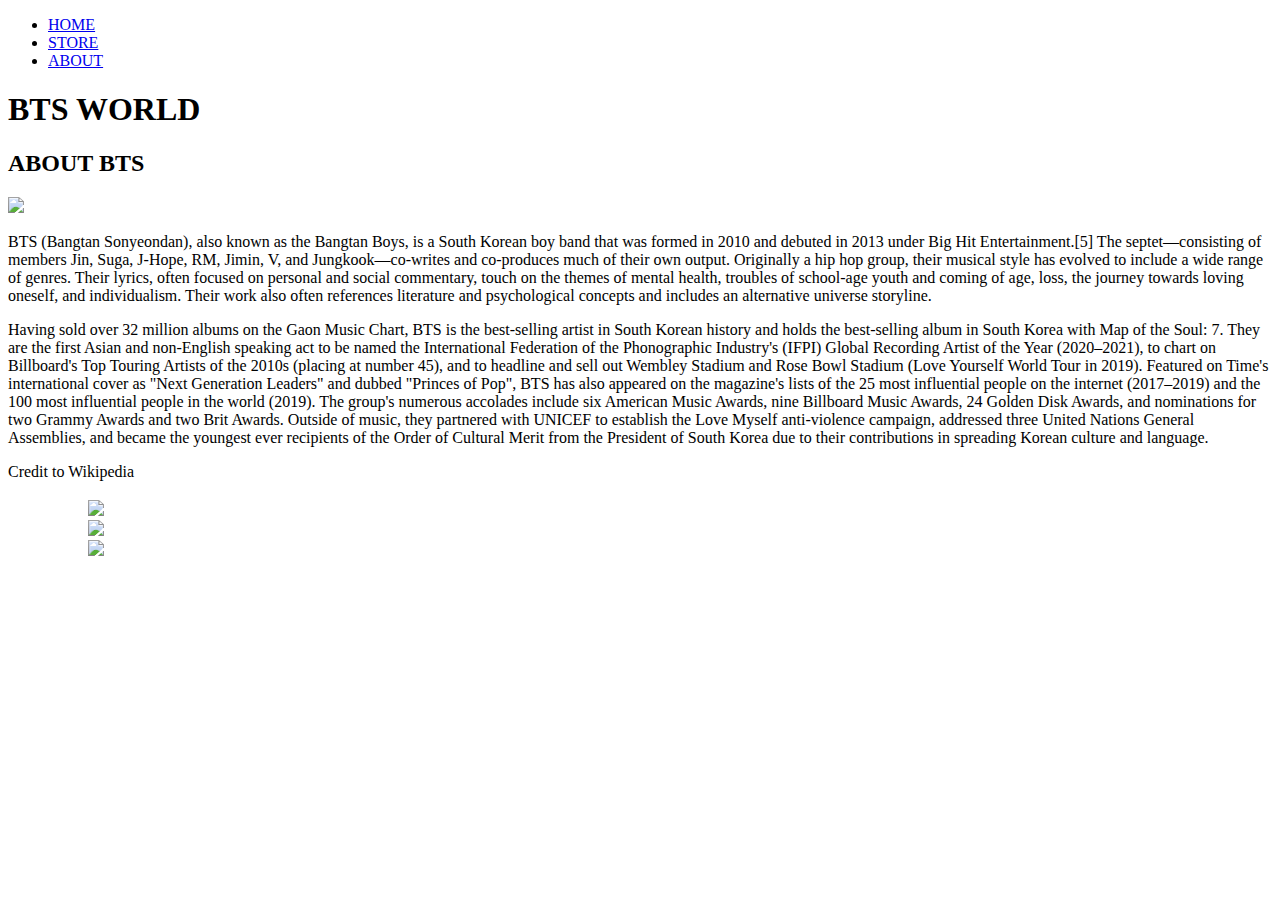
==== about.html @ 511b70e8 "Add files via upload" ====
<!DOCTYPE html>
<html>
    <head>
        <title>BTS About</title>
        <meta name="description" content="This is the description">
        <link rel="stylesheet" href="styles.css" />
    </head>
    <body>
        <header class="main-header">
            <nav class ="nav main-nav">
                <ul>
                    <li><a href ="index.html">HOME</a></li>
                    <li><a href ="store.html">STORE</a></li>
                    <li><a href="about.html">ABOUT</a></li>
                </ul>
            </nav>
            <h1 class="group-name-large">BTS WORLD</h1>
        </header>

        <section class="content-section container">
            <h2 class="section-header">ABOUT BTS</h2>
            <img class="about-image" src="Pictures/BTS-group.webp">
            <p>
                BTS (Bangtan Sonyeondan), also known as the Bangtan Boys, is a South Korean boy band that was formed in 2010 and debuted in 2013 under Big Hit Entertainment.[5] The septet—consisting of members Jin, Suga, J-Hope, RM, Jimin, V, and Jungkook—co-writes and co-produces much of their own output. Originally a hip hop group, their musical style has evolved to include a wide range of genres. Their lyrics, often focused on personal and social commentary, touch on the themes of mental health, troubles of school-age youth and coming of age, loss, the journey towards loving oneself, and individualism. Their work also often references literature and psychological concepts and includes an alternative universe storyline.
            </p>
            <p>
                Having sold over 32 million albums on the Gaon Music Chart, BTS is the best-selling artist in South Korean history and holds the best-selling album in South Korea with Map of the Soul: 7. They are the first Asian and non-English speaking act to be named the International Federation of the Phonographic Industry's (IFPI) Global Recording Artist of the Year (2020–2021), to chart on Billboard's Top Touring Artists of the 2010s (placing at number 45), and to headline and sell out Wembley Stadium and Rose Bowl Stadium (Love Yourself World Tour in 2019). Featured on Time's international cover as "Next Generation Leaders" and dubbed "Princes of Pop", BTS has also appeared on the magazine's lists of the 25 most influential people on the internet (2017–2019) and the 100 most influential people in the world (2019). The group's numerous accolades include six American Music Awards, nine Billboard Music Awards, 24 Golden Disk Awards, and nominations for two Grammy Awards and two Brit Awards. Outside of music, they partnered with UNICEF to establish the Love Myself anti-violence campaign, addressed three United Nations General Assemblies, and became the youngest ever recipients of the Order of Cultural Merit from the President of South Korea due to their contributions in spreading Korean culture and language.
            </p>
            <p> Credit to Wikipedia </p>
        </section>

        <footer class="main-footer">
            <div class="container main-footer-container">
                <h3 class="group-name"></h3>
                <ul class="nav footer-nav">
                    <ul>
                        <a href="https://www.youtube.com/c/BANGTANTV" target="_blank">
                            <img src="Pictures/Youtube logo.png">
                        </a>
                    </ul>
                    <ul>
                        <a href="https://twitter.com/bts_twt" target ="_blank">
                            <img src="Pictures/Twitter logo.png">
                        </a>
                    </ul>
                    <ul>
                        <a href="https://open.spotify.com/artist/3Nrfpe0tUJi4K4DXYWgMUX?si=KoZfzj2WRT6iKG7-JZVR5w" target="_blank">
                            <img src="Pictures/Spotify logo.png">
                        </a>
                    </ul>
                </ul>
            </div>
        </footer>
    </body>
</html>
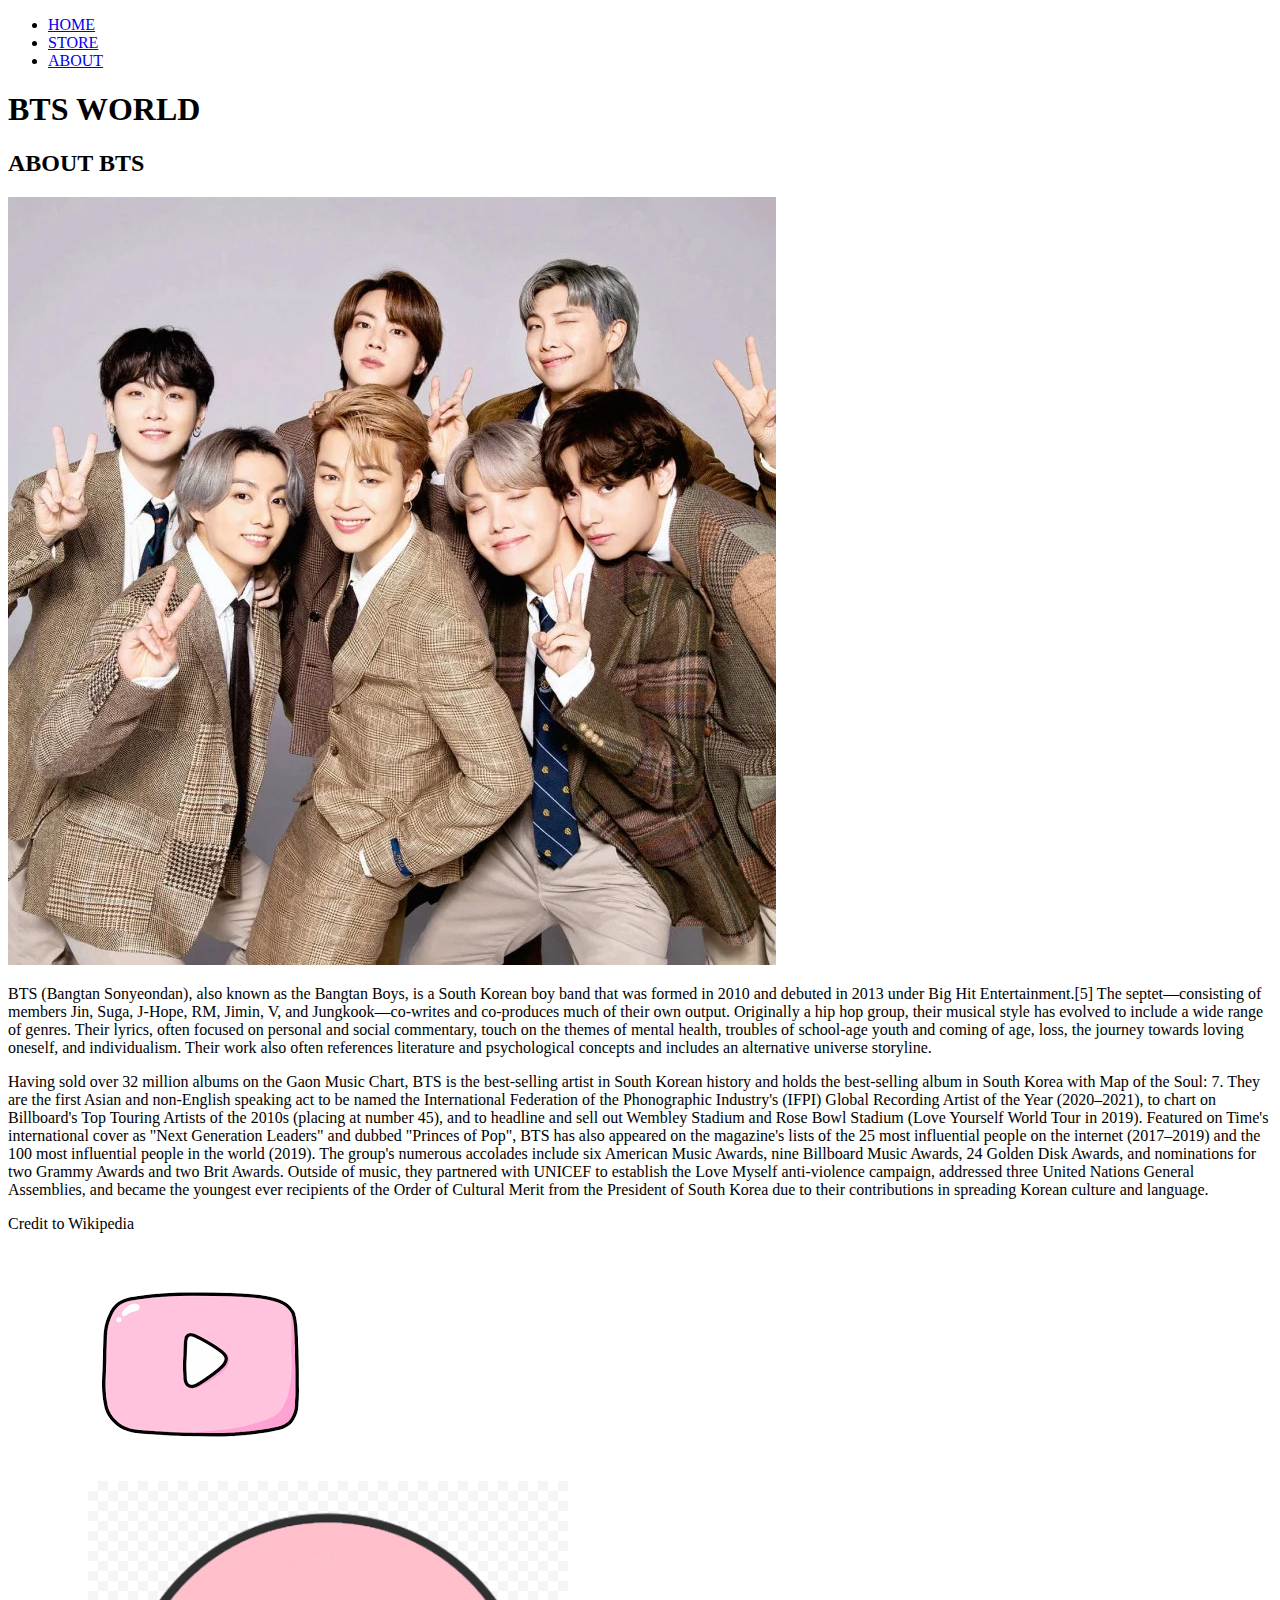
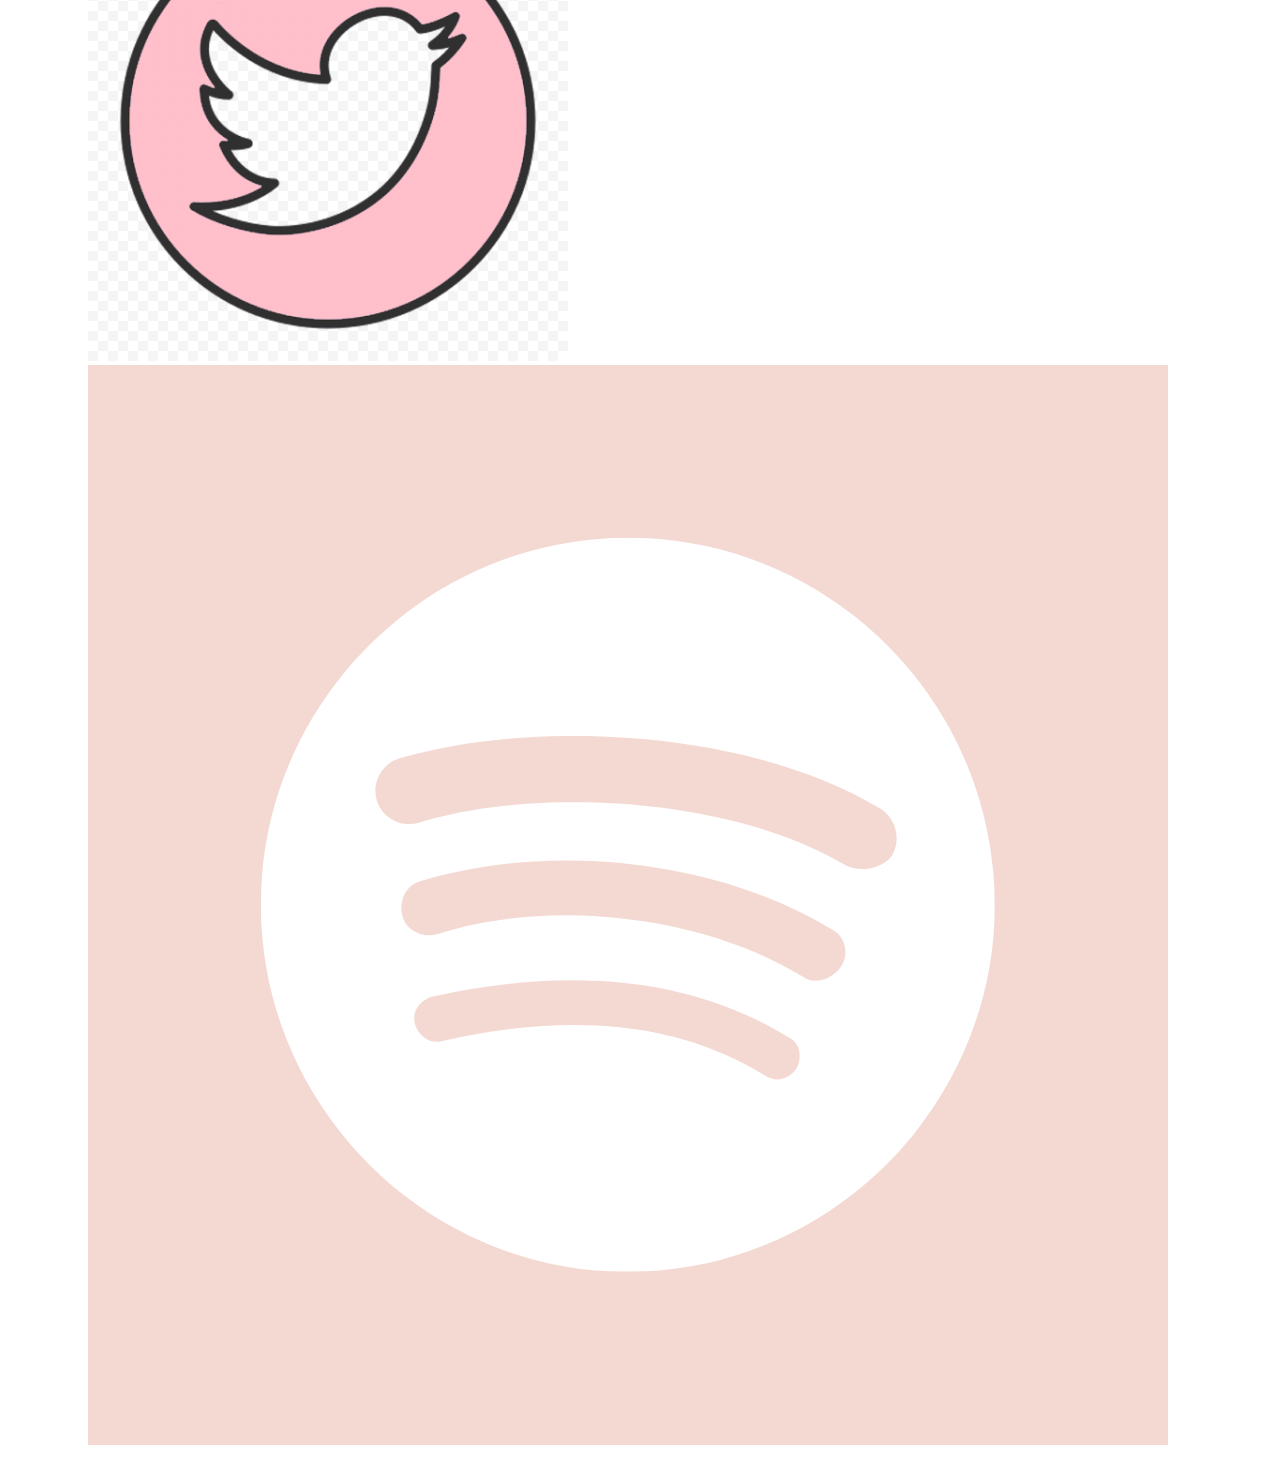
==== commit 27c84ac2: "add message" ====
--- a/about.html
+++ b/about.html
@@ -1,55 +1,55 @@
-<!DOCTYPE html>
-<html>
-    <head>
-        <title>BTS About</title>
-        <meta name="description" content="This is the description">
-        <link rel="stylesheet" href="styles.css" />
-    </head>
-    <body>
-        <header class="main-header">
-            <nav class ="nav main-nav">
-                <ul>
-                    <li><a href ="index.html">HOME</a></li>
-                    <li><a href ="store.html">STORE</a></li>
-                    <li><a href="about.html">ABOUT</a></li>
-                </ul>
-            </nav>
-            <h1 class="group-name-large">BTS WORLD</h1>
-        </header>
-
-        <section class="content-section container">
-            <h2 class="section-header">ABOUT BTS</h2>
-            <img class="about-image" src="Pictures/BTS-group.webp">
-            <p>
-                BTS (Bangtan Sonyeondan), also known as the Bangtan Boys, is a South Korean boy band that was formed in 2010 and debuted in 2013 under Big Hit Entertainment.[5] The septet—consisting of members Jin, Suga, J-Hope, RM, Jimin, V, and Jungkook—co-writes and co-produces much of their own output. Originally a hip hop group, their musical style has evolved to include a wide range of genres. Their lyrics, often focused on personal and social commentary, touch on the themes of mental health, troubles of school-age youth and coming of age, loss, the journey towards loving oneself, and individualism. Their work also often references literature and psychological concepts and includes an alternative universe storyline.
-            </p>
-            <p>
-                Having sold over 32 million albums on the Gaon Music Chart, BTS is the best-selling artist in South Korean history and holds the best-selling album in South Korea with Map of the Soul: 7. They are the first Asian and non-English speaking act to be named the International Federation of the Phonographic Industry's (IFPI) Global Recording Artist of the Year (2020–2021), to chart on Billboard's Top Touring Artists of the 2010s (placing at number 45), and to headline and sell out Wembley Stadium and Rose Bowl Stadium (Love Yourself World Tour in 2019). Featured on Time's international cover as "Next Generation Leaders" and dubbed "Princes of Pop", BTS has also appeared on the magazine's lists of the 25 most influential people on the internet (2017–2019) and the 100 most influential people in the world (2019). The group's numerous accolades include six American Music Awards, nine Billboard Music Awards, 24 Golden Disk Awards, and nominations for two Grammy Awards and two Brit Awards. Outside of music, they partnered with UNICEF to establish the Love Myself anti-violence campaign, addressed three United Nations General Assemblies, and became the youngest ever recipients of the Order of Cultural Merit from the President of South Korea due to their contributions in spreading Korean culture and language.
-            </p>
-            <p> Credit to Wikipedia </p>
-        </section>
-
-        <footer class="main-footer">
-            <div class="container main-footer-container">
-                <h3 class="group-name"></h3>
-                <ul class="nav footer-nav">
-                    <ul>
-                        <a href="https://www.youtube.com/c/BANGTANTV" target="_blank">
-                            <img src="Pictures/Youtube logo.png">
-                        </a>
-                    </ul>
-                    <ul>
-                        <a href="https://twitter.com/bts_twt" target ="_blank">
-                            <img src="Pictures/Twitter logo.png">
-                        </a>
-                    </ul>
-                    <ul>
-                        <a href="https://open.spotify.com/artist/3Nrfpe0tUJi4K4DXYWgMUX?si=KoZfzj2WRT6iKG7-JZVR5w" target="_blank">
-                            <img src="Pictures/Spotify logo.png">
-                        </a>
-                    </ul>
-                </ul>
-            </div>
-        </footer>
-    </body>
+<!DOCTYPE html>
+<html>
+    <head>
+        <title>BTS About</title>
+        <meta name="description" content="This is the description">
+        <link rel="stylesheet" href="styles.css" />
+    </head>
+    <body>
+        <header class="main-header">
+            <nav class ="nav main-nav">
+                <ul>
+                    <li><a href ="index.html">HOME</a></li>
+                    <li><a href ="store.html">STORE</a></li>
+                    <li><a href="about.html">ABOUT</a></li>
+                </ul>
+            </nav>
+            <h1 class="group-name-large">BTS WORLD</h1>
+        </header>
+
+        <section class="content-section container">
+            <h2 class="section-header">ABOUT BTS</h2>
+            <img class="about-image" src="Pictures/BTS-group.webp">
+            <p>
+                BTS (Bangtan Sonyeondan), also known as the Bangtan Boys, is a South Korean boy band that was formed in 2010 and debuted in 2013 under Big Hit Entertainment.[5] The septet—consisting of members Jin, Suga, J-Hope, RM, Jimin, V, and Jungkook—co-writes and co-produces much of their own output. Originally a hip hop group, their musical style has evolved to include a wide range of genres. Their lyrics, often focused on personal and social commentary, touch on the themes of mental health, troubles of school-age youth and coming of age, loss, the journey towards loving oneself, and individualism. Their work also often references literature and psychological concepts and includes an alternative universe storyline.
+            </p>
+            <p>
+                Having sold over 32 million albums on the Gaon Music Chart, BTS is the best-selling artist in South Korean history and holds the best-selling album in South Korea with Map of the Soul: 7. They are the first Asian and non-English speaking act to be named the International Federation of the Phonographic Industry's (IFPI) Global Recording Artist of the Year (2020–2021), to chart on Billboard's Top Touring Artists of the 2010s (placing at number 45), and to headline and sell out Wembley Stadium and Rose Bowl Stadium (Love Yourself World Tour in 2019). Featured on Time's international cover as "Next Generation Leaders" and dubbed "Princes of Pop", BTS has also appeared on the magazine's lists of the 25 most influential people on the internet (2017–2019) and the 100 most influential people in the world (2019). The group's numerous accolades include six American Music Awards, nine Billboard Music Awards, 24 Golden Disk Awards, and nominations for two Grammy Awards and two Brit Awards. Outside of music, they partnered with UNICEF to establish the Love Myself anti-violence campaign, addressed three United Nations General Assemblies, and became the youngest ever recipients of the Order of Cultural Merit from the President of South Korea due to their contributions in spreading Korean culture and language.
+            </p>
+            <p> Credit to Wikipedia </p>
+        </section>
+
+        <footer class="main-footer">
+            <div class="container main-footer-container">
+                <h3 class="group-name"></h3>
+                <ul class="nav footer-nav">
+                    <ul>
+                        <a href="https://www.youtube.com/c/BANGTANTV" target="_blank">
+                            <img src="Pictures/Youtube logo.png">
+                        </a>
+                    </ul>
+                    <ul>
+                        <a href="https://twitter.com/bts_twt" target ="_blank">
+                            <img src="Pictures/Twitter logo.png">
+                        </a>
+                    </ul>
+                    <ul>
+                        <a href="https://open.spotify.com/artist/3Nrfpe0tUJi4K4DXYWgMUX?si=KoZfzj2WRT6iKG7-JZVR5w" target="_blank">
+                            <img src="Pictures/Spotify logo.png">
+                        </a>
+                    </ul>
+                </ul>
+            </div>
+        </footer>
+    </body>
 </html>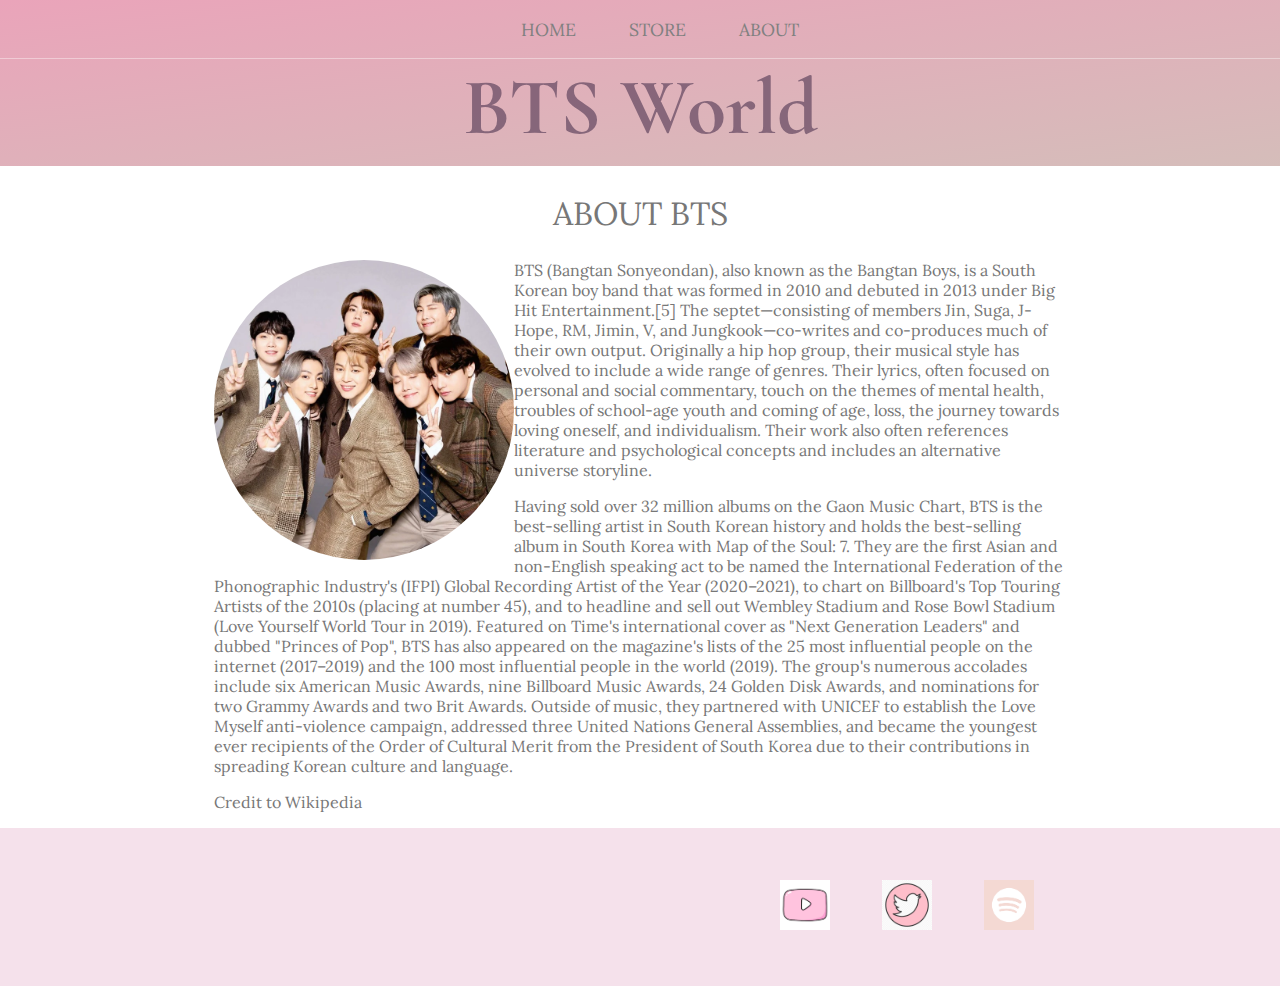
==== commit 0286a444: "Added some design" ====
--- a/about.html
+++ b/about.html
@@ -14,7 +14,7 @@
                     <li><a href="about.html">ABOUT</a></li>
                 </ul>
             </nav>
-            <h1 class="group-name-large">BTS WORLD</h1>
+            <h1 class="group-name-large">BTS World</h1>
         </header>
 
         <section class="content-section container">
--- a/styles.css
+++ b/styles.css
@@ -0,0 +1,113 @@
+@import url('https://fonts.googleapis.com/css2?family=Lora:wght@500&display=swap');
+@import url('https://fonts.googleapis.com/css2?family=Cormorant+Garamond:wght@500&display=swap');
+* {
+    box-sizing: border-box;
+    font-family: 'Lora', serif;
+    color: #777;
+}
+html, body{
+    margin: 0;
+    padding: 0;
+    background-color: transparent;
+}
+
+.nav ul{
+    margin: 0;
+}
+
+.nav li {
+    display: inline;
+}
+
+.nav a{
+    display: inline-block;
+    padding: 1em;
+    color: grey;
+    text-decoration: none;
+}
+
+.nav a:hover {
+    background-color: rgba(255, 255, 255, .40);
+}
+
+.main-nav{
+    text-align: center;
+    font-size: 1.1em;
+    font-weight: lighter;
+    border-bottom: 1px solid rgba(255, 255, 255, .4);
+}
+
+.main-nav li{
+    padding: 0.5%;
+}
+.main-header{
+    background-color: rgba(0, 0, 0, .6);
+    background: linear-gradient(to bottom right, #EAA4BA, #D5BDBA); 
+    background-blend-mode: multiply;
+    background-size: cover;
+    padding-bottom: 10px;
+}
+
+.group-name-large{
+    text-align: center;
+    margin: 0;
+    font-size: 5em;
+    font-family: 'Cormorant Garamond', serif;
+    color: rgba(106, 78, 101, 0.76);
+}
+
+.content-section{
+    margin: 1em;
+}
+
+.main-footer-container{
+    display: flex;
+    align-items: center;
+}
+
+.container{
+    max-width: 900px;
+    margin: 0 auto;
+    padding: 0 1.5em;
+}
+
+.section-header{
+    font-family: 'Lora', serif;
+    font-weight: normal;
+    color: #777;
+    text-align: center;
+    font-size: 2.0em;
+}
+
+.about-image{
+    float: left;
+    height: 300px;
+    width: 300px;
+    margin: 10x;
+    border-radius: 50%
+}
+
+.main-footer{
+    background-color: rgba(242, 215, 229, 0.76);
+    color: white;
+    padding: .25em 0;
+}
+
+.main-footer-container ul{
+    flex-grow: 1;
+    display: inline-block;
+    padding: 0.5em;
+    text-align: end;
+}
+
+.footer-nav img{
+    width: 50px;
+    height: 50px;
+}
+
+.btn{
+    text-align: center;
+    vertical-align: middle;
+    padding: .5em .5em;
+    cursor: pointer;
+}